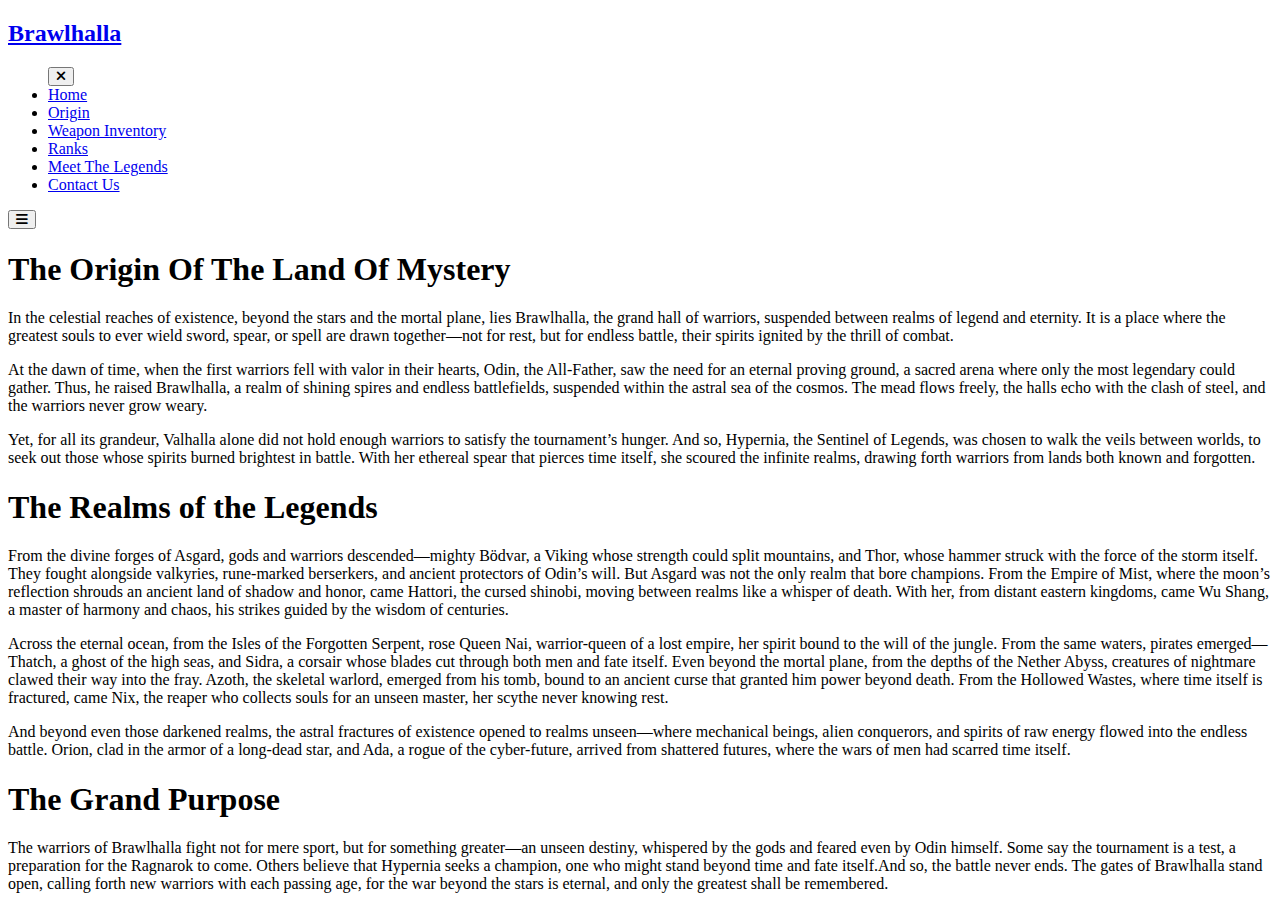
==== Orogin.html @ 2336a030 "Update of the csslink on origin and Inventory page" ====
<!DOCTYPE html>
<html lang="en">
<head>
    <meta charset="UTF-8">
    <meta name="viewport" content="width=device-width, initial-scale=1.0">
    <title>Origin - Brawlhalla</title>
    <link rel="stylesheet" type="text/css" href="styles.css">
    <link rel="stylesheet" href="https://cdnjs.cloudflare.com/ajax/libs/font-awesome/6.4.2/css/all.min.css">
</head>

<body class="Origin-page"> <!-- Origin Page  -->

    <!-- Navbar -->
    <header>
        <nav class="navbar section-content">
            <a href="#" class="nav-logo">
                <h2 class="logo-text">Brawlhalla</h2>
            </a>
            <ul class="nav-menu">
                <button id="menu-close-button" class="fas fa-times"></button>
                <li class="nav-item"><a href="Brawlhall Homepage.html" class="nav-link" target="_blank">Home</a></li>
                <li class="nav-item"><a href="Orogin.html" class="nav-link" target="_blank">Origin</a></li>
                <li class="nav-item"><a href="Weapon Inventory.html" class="nav-link">Weapon Inventory</a></li>              
                <li class="nav-item"><a href="#" class="nav-link" target="_blank">Ranks</a></li>
                <li class="nav-item"><a href="Meet The Legends.html" class="nav-link" target="_blank">Meet The Legends</a></li>
                <li class="nav-item"><a href="Contact Form.html" class="nav-link" target="_blank">Contact Us</a></li>
            </ul>
            <button id="menu-open-button" class="fas fa-bars"></button>
        </nav>
    </header>

    <!-- Transparent Section Container -->
    <div class="Origin-container">
        <h1>The Origin Of The Land Of Mystery</h1>
        <p>In the celestial reaches of existence, beyond the stars and the mortal plane, lies Brawlhalla, the grand hall of warriors, suspended between realms of legend and eternity.
         It is a place where the greatest souls to ever wield sword, spear, or spell are drawn together—not for rest, but for endless battle, their spirits ignited by the thrill of combat.</p>
           
        <p>At the dawn of time, when the first warriors fell with valor in their hearts, Odin, the All-Father, saw the need for an eternal proving ground, a sacred arena where only 
        the most legendary could gather. Thus, he raised Brawlhalla, a realm of shining spires and endless battlefields, suspended within the astral sea of the cosmos. The mead flows
        freely, the halls echo with the clash of steel, and the warriors never grow weary.</p>

        <p>Yet, for all its grandeur, Valhalla alone did not hold enough warriors to satisfy the tournament’s hunger. And so, Hypernia, the Sentinel of Legends, was chosen to walk
         the veils between worlds, to seek out those whose spirits burned brightest in battle. With her ethereal spear that pierces time itself, she scoured the infinite realms,
          drawing forth warriors from lands both known and forgotten.</p>

        <h1>The Realms of the Legends</h1>
        <p> From the divine forges of Asgard, gods and warriors descended—mighty Bödvar, a Viking whose strength could split mountains, and Thor, whose hammer struck with the force
             of the storm itself. They fought alongside valkyries, rune-marked berserkers, and ancient protectors of Odin’s will. But Asgard was not the only realm that bore champions.
             From the Empire of Mist, where the moon’s reflection shrouds an ancient land of shadow and honor, came Hattori, the cursed shinobi, moving between realms like a whisper 
             of death. With her, from distant eastern kingdoms, came Wu Shang, a master of harmony and chaos, his strikes guided by the wisdom of centuries.</p>

             <p>Across the eternal ocean, from the Isles of the Forgotten Serpent, rose Queen Nai, warrior-queen of a lost empire, her spirit bound to the will of the jungle. 
             From the same waters, pirates emerged—Thatch, a ghost of the high seas, and Sidra, a corsair whose blades cut through both men and fate itself. Even beyond
             the mortal plane, from the depths of the Nether Abyss, creatures of nightmare clawed their way into the fray. Azoth, the skeletal warlord, emerged from his
            tomb, bound to an ancient curse that granted him power beyond death. From the Hollowed Wastes, where time itself is fractured, came Nix, the reaper who 
            collects souls for an unseen master, her scythe never knowing rest.</p>

            <p>And beyond even those darkened realms, the astral fractures of existence opened to realms unseen—where mechanical beings, alien conquerors, and spirits
               of raw energy flowed into the endless battle. Orion, clad in the armor of a long-dead star, and Ada, a rogue of the cyber-future, arrived from shattered
              futures, where the wars of men had scarred time itself.</p>

            <h1>The Grand Purpose</h1>
            <p>The warriors of Brawlhalla fight not for mere sport, but for something greater—an unseen destiny, whispered by the gods and feared even by Odin himself.
                 Some say the tournament is a test, a preparation for the Ragnarok to come. Others believe that Hypernia seeks a champion, one who might stand beyond 
                 time and fate itself.And so, the battle never ends. The gates of Brawlhalla stand open, calling forth new warriors with each passing age, for the war 
                 beyond the stars is eternal, and only the greatest shall be remembered.</p>

    </div>

    

</body>
</html>
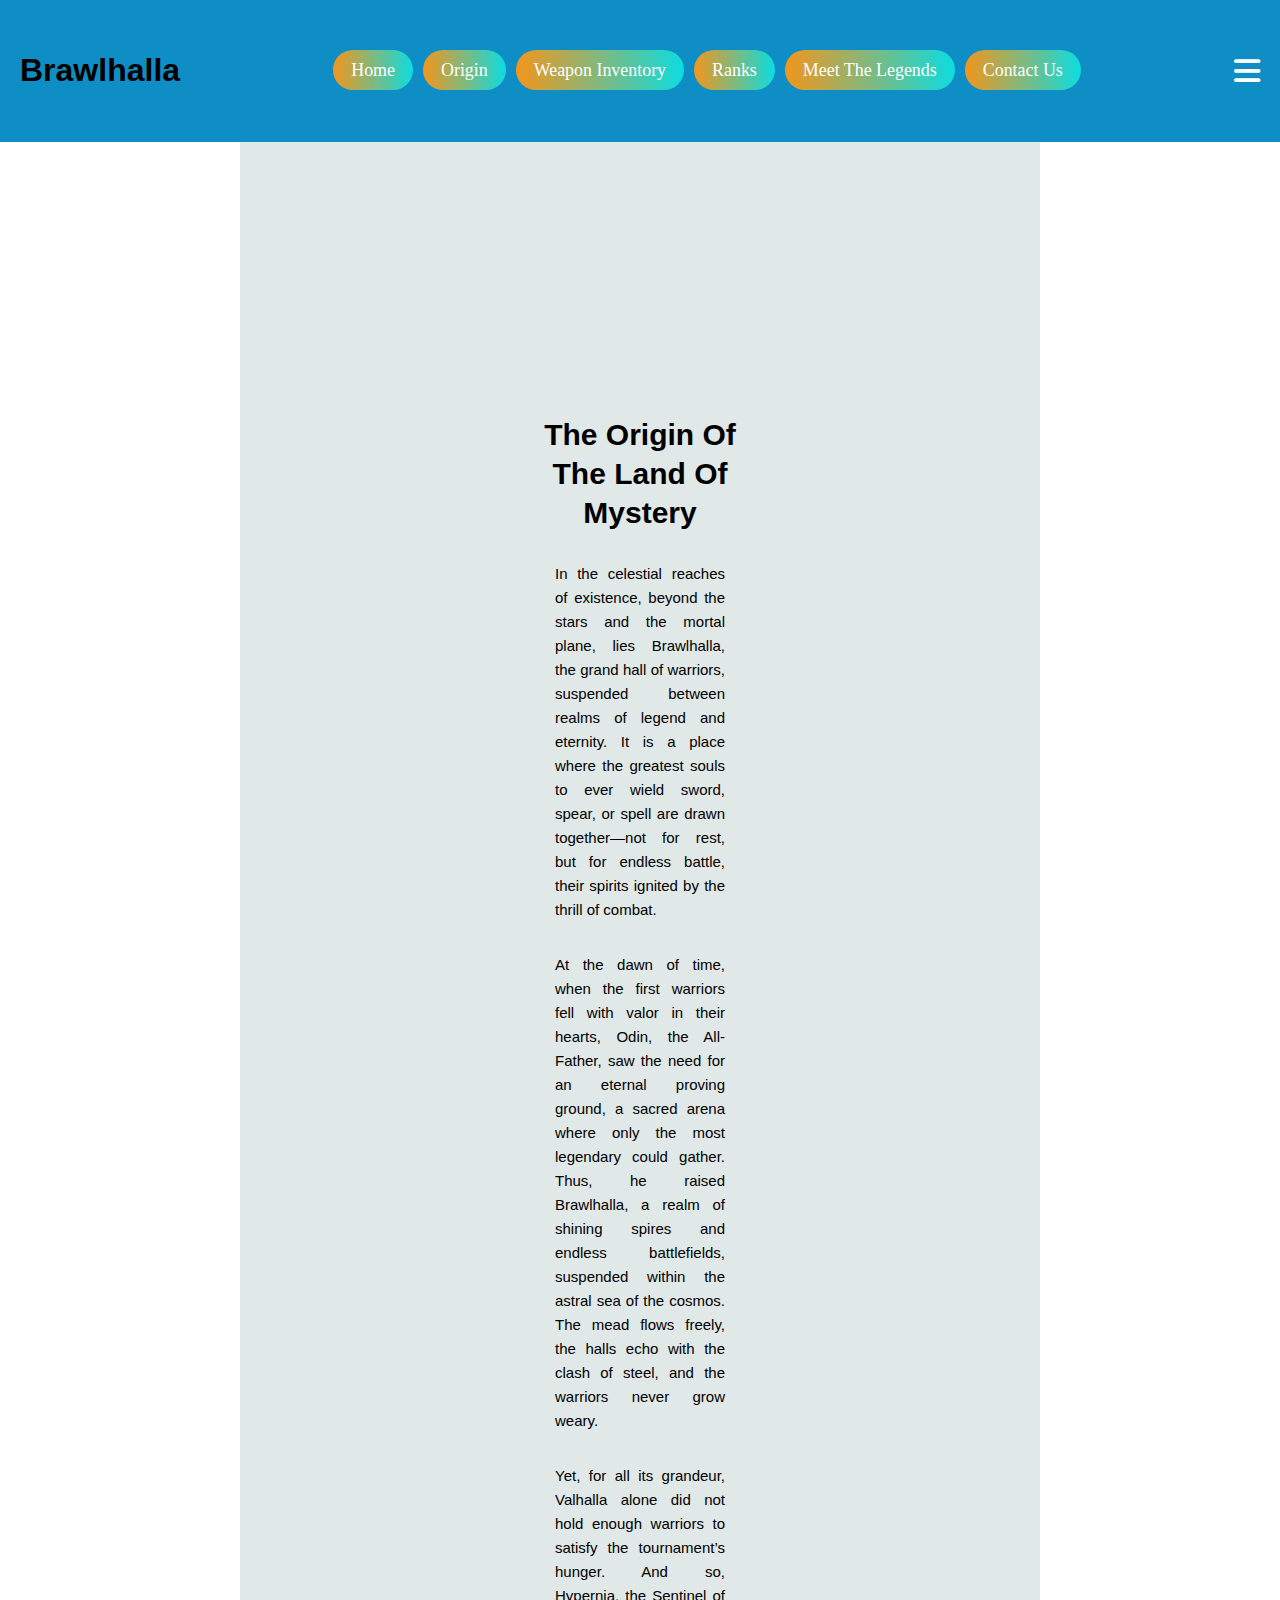
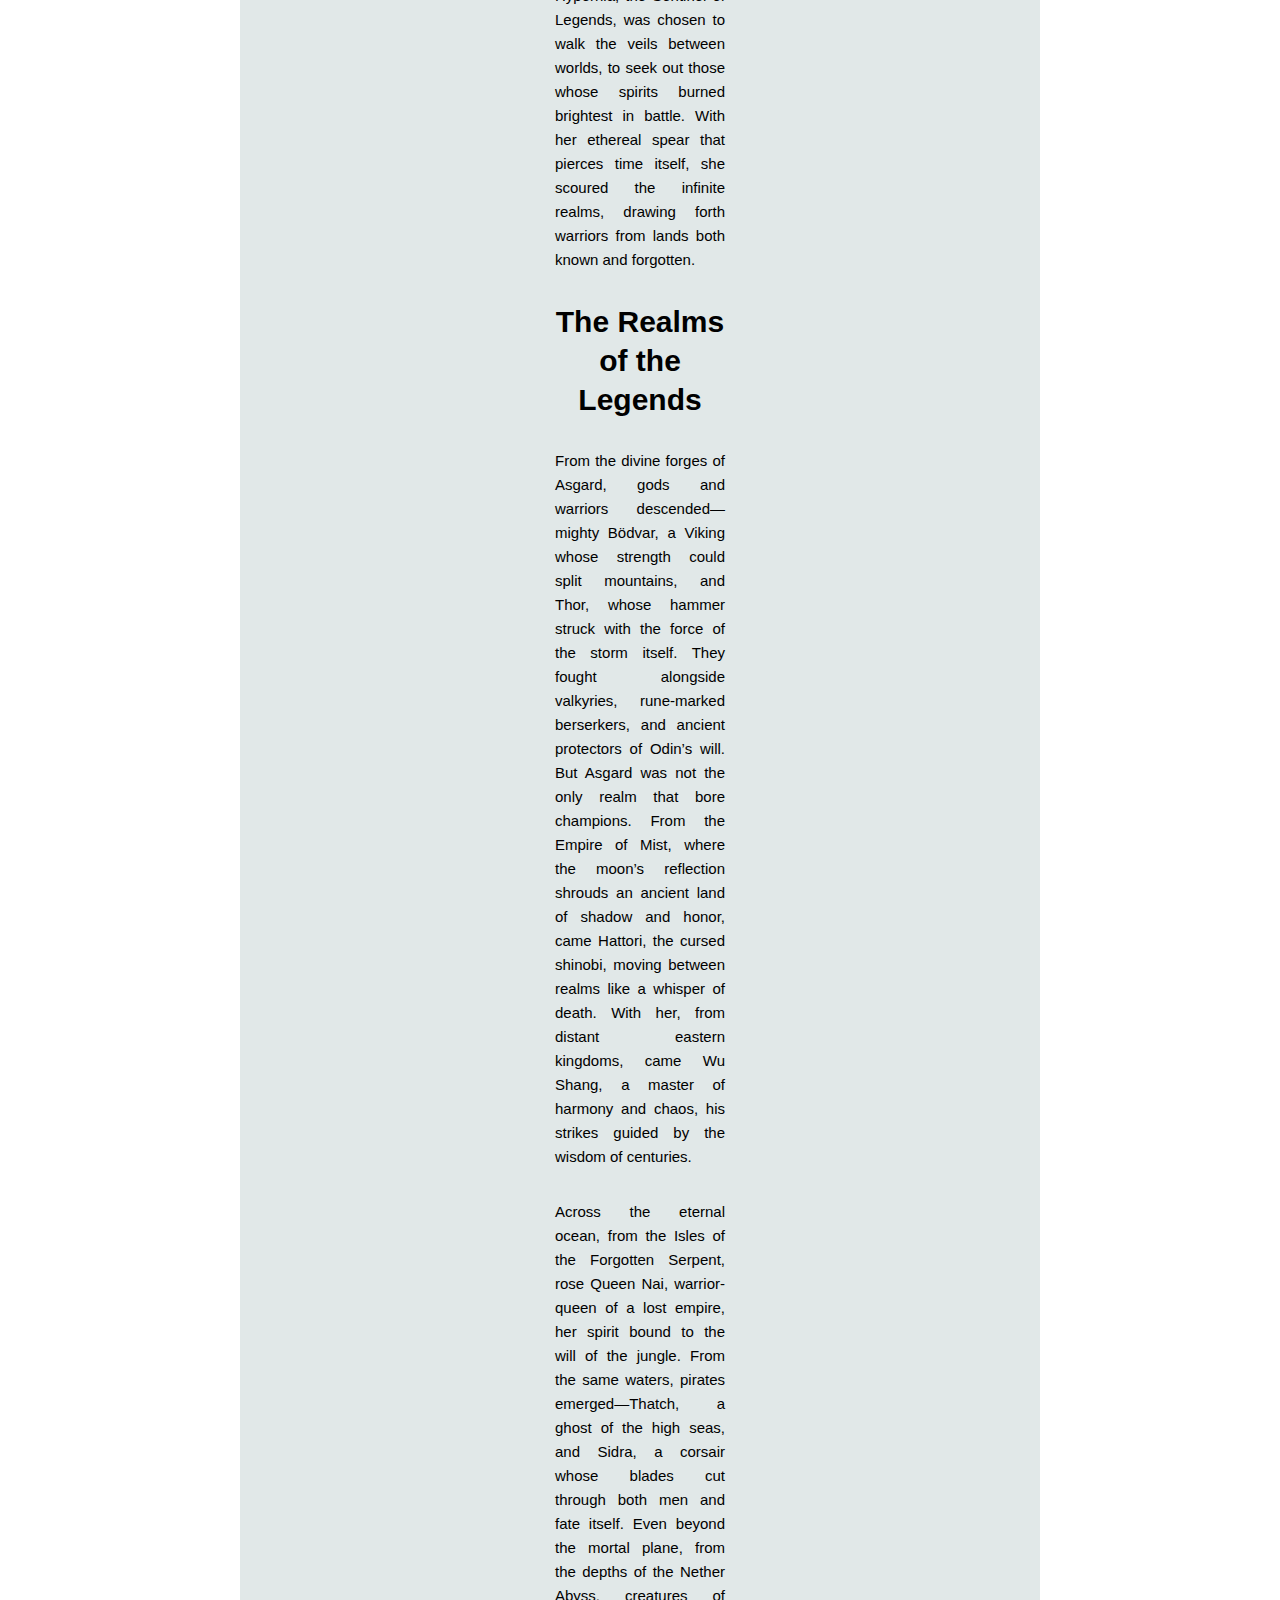
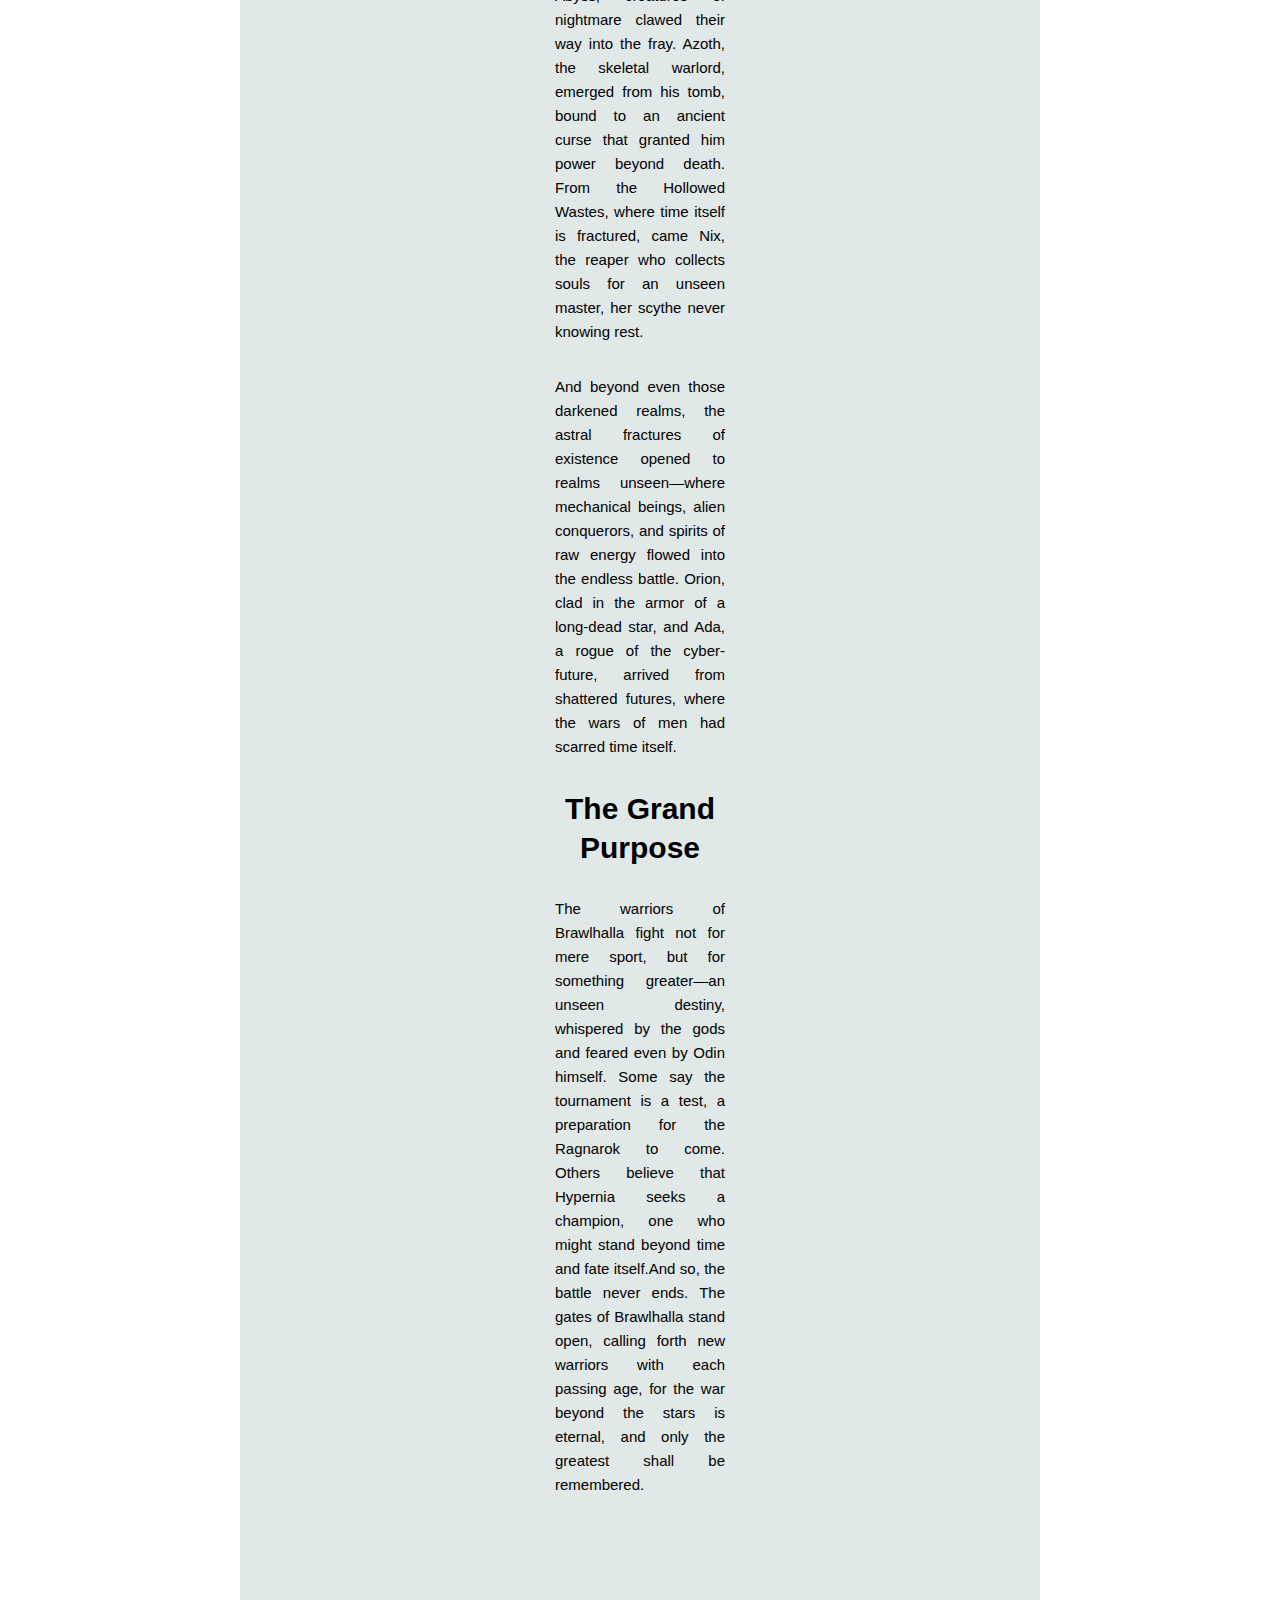
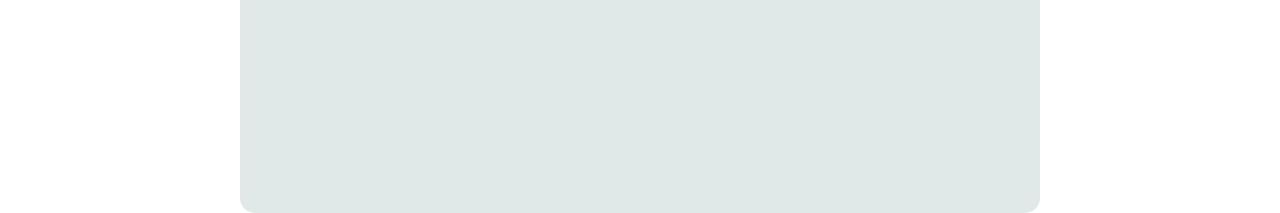
==== commit 833b4233: "refined nav bar" ====
--- a/Orogin.html
+++ b/Orogin.html
@@ -18,7 +18,7 @@
             </a>
             <ul class="nav-menu">
                 <button id="menu-close-button" class="fas fa-times"></button>
-                <li class="nav-item"><a href="Brawlhall Homepage.html" class="nav-link" target="_blank">Home</a></li>
+                <li class="nav-item"><a href="index.html" class="nav-link" target="_blank">Home</a></li>
                 <li class="nav-item"><a href="Orogin.html" class="nav-link" target="_blank">Origin</a></li>
                 <li class="nav-item"><a href="Weapon Inventory.html" class="nav-link">Weapon Inventory</a></li>              
                 <li class="nav-item"><a href="#" class="nav-link" target="_blank">Ranks</a></li>
--- a/styles.css
+++ b/styles.css
@@ -0,0 +1,708 @@
+* {
+  margin: 0;
+  padding: 0;
+  box-sizing: border-box;
+}
+
+:root {
+  /* Colors */
+  --white-color: #ffffff;
+  --dark-color: rgba(255, 247, 2, 0);
+  --primary-color: #0e8ec5;
+  --secondary-color: #f3961c;
+  --light-blue-color: #0cdce0;
+  --black-color: #000;
+
+  /* Font Sizes */
+  --font-size-s: 0.9rem;
+  --font-size-n: 1rem;
+  --font-size-m: 1.12rem;
+  --font-size-l: 1.5rem;
+  --font-size-xl: 2rem;
+  --font-size-xxl: 2.3rem;
+
+  /* Font Weights */
+  --font-weight-normal: 400;
+  --font-weight-medium: 500;
+  --font-weight-semibold: 600;
+  --font-weight-bold: 700;
+
+  /* Border Radius */
+  --border-radius-s: 8px;
+  --border-radius-m: 30px;
+  --border-radius-circle: 50%;
+
+  /* Site Max Width */
+  --site-max-width: 1300px;
+}
+
+/* General Styles */
+ul {
+  list-style: none;
+}
+
+a {
+  text-decoration: none;
+}
+
+button {
+  cursor: pointer;
+  border: none;
+  background: none;
+}
+
+img {
+  width: 100%;
+}
+
+.section-content {
+  margin: 0 auto;
+  padding: 0 20px;
+  max-width: var(--site-max-width);
+}
+
+/* Navbar */
+header {
+  position: fixed;
+  top: 0;
+  left: 0;
+  width: 100%;
+  z-index: 5;
+  background: var(--primary-color);
+}
+
+.navbar {
+  display: flex;
+  padding: 20px;
+  align-items: center;
+  justify-content: space-between;
+}
+
+.navbar .nav-logo .logo-text {
+  color: var(--black-color);
+  font-size: var(--font-size-xl);
+  font-weight: var(--font-weight-semibold);
+}
+
+.navbar .nav-menu {
+  display: flex;
+  gap: 10px;
+}
+
+.navbar .nav-menu .nav-link {
+  padding: 10px 18px;
+  color: var(--white-color);
+  font-size: var(--font-size-m);
+  background:linear-gradient(90deg, #f3961c,#0cdce0);
+  border-radius: var(--border-radius-m);
+  transition: 0.3s ease;
+}
+
+.navbar .nav-menu .nav-link:hover {
+  color: var(--primary-color);
+  background: var(--black-color);
+}
+
+/* Mobile Menu Styles */
+#menu-open-button,
+#menu-close-button {
+  font-size: 30px;
+  color: var(--white-color);
+  cursor: pointer;
+}
+
+#menu-close-button {
+  display: none; /* Initially hidden */
+}
+
+/* Hide the menu by default for mobile view */
+.nav-menu {
+  display: flex;
+  gap: 10px;
+}
+
+/* For mobile, hide the menu and show toggle buttons */
+@media screen and (max-width: 900px) {
+  .navbar .nav-menu {
+    display: none; /* Hide the menu on mobile */
+    flex-direction: column; /* Stack items vertically */
+    width: 100%; /* Full width */
+    gap: 20px; /* Space between menu items */
+  }
+
+  /* Hamburger and close button visibility */
+  #menu-open-button {
+    display: block; /* Show the hamburger icon */
+  }
+
+  body.show-mobile-menu .nav-menu {
+    display: flex; /* Show the menu when active */
+  }
+
+  body.show-mobile-menu #menu-close-button {
+    display: block;
+  }
+
+  body.show-mobile-menu #menu-open-button {
+    display: none;
+  }
+}
+
+/* Intro Section */
+.Intro-website {
+  min-height: 100vh;
+  background: var(--secondary-color);
+  display: flex;
+  align-items: center;
+  justify-content: center;
+}
+
+.Intro-website .section-content {
+  display: flex;
+  align-items: center;
+  text-align: center;
+  justify-content: center;
+  gap: 30px;
+}
+
+.Intro-website .Intro-details .title {
+  font-size: var(--font-size-xxl);
+  color: var(--black-color);
+}
+
+.Intro-website .Intro-details .buttons {
+  display: flex;
+  gap: 15px;
+}
+
+.Intro-website .Intro-details .button {
+  padding: 10px;
+  border: 2px solid transparent;
+  color: var(--white-color);
+  background: var(--primary-color);
+  border-radius: var(--border-radius-m);
+  font-weight: var(--font-weight-medium);
+  transition: 0.3s ease;
+}
+
+.Intro-website .Intro-details .button:hover {
+  color: var(--primary-color);
+  border-color: var(--white-color);
+  background: transparent;
+}
+
+/* Origin Section */
+.Origin {
+  background-color: #1a1a2e;
+  color: #0cdce0;
+  padding: 80px 20px;
+}
+
+.Origin .Origin-content {
+  display: flex;
+  gap: 50px;
+  align-items: center;
+  justify-content: space-between;
+}
+
+.Origin .Origin-image {
+  width: 400px;
+  height: 400px;
+  object-fit: cover;
+  border-radius: var(--border-radius-circle);
+}
+
+/* Social Links */
+.social-links {
+  margin-top: 20px;
+  display: flex;
+  gap: 15px;
+  justify-content: center;
+}
+
+.social-link i {
+  font-size: 24px;
+  background: linear-gradient(#0cdce0,#f0ac00);
+  transition: color 0.3s;
+}
+
+.social-link i:hover {
+  color: var(--secondary-color);
+}
+
+/* Background for the Origin Page */
+.Origin-page {
+  background-image: url('https://i.pinimg.com/originals/d5/fe/65/d5fe654cb0c4431f58f6e1d1f4124ff5.png');
+  background-repeat: no-repeat;
+  background-size: cover;
+  background-position: center;
+  background-attachment: fixed;
+  display: flex;
+  justify-content: center;
+  align-items: center;
+  min-height: 100vh;
+}
+
+/* Semi-transparent content container */
+.Origin-container {
+  background-color: rgba(205, 216, 217, 0.6);
+  max-width: 800px;
+  width: 100%;
+  padding: 300px;
+  text-align: center;
+  border-radius: 15px;
+}
+
+/* Apply specific styles within Origin-page */
+.Origin-page .Origin {
+  background-color: #1a1a2e;
+  color: #0cdce0;
+  padding: 80px 20px;
+}
+
+.Origin-page .Origin .Origin-content {
+  display: flex;
+  gap: 50px;
+  align-items: center;
+  justify-content: space-between;
+}
+
+.Origin-page .Origin .Origin-image {
+  width: 400px;
+  height: 400px;
+  object-fit: cover;
+  border-radius: var(--border-radius-circle);
+}
+
+.Origin-page .social-links {
+  margin-top: 200px;
+  display: flex;
+  gap: 1500px;
+  justify-content: center;
+}
+
+.Origin-page .social-link i {
+  font-size: 24px;
+  color: #0cdce0;
+  transition: color 0.3s;
+}
+
+.Origin-page .social-link i:hover {
+  color: var(--secondary-color);
+}
+
+.Origin-page {
+  background-image: url('https://i.pinimg.com/originals/d5/fe/65/d5fe654cb0c4431f58f6e1d1f4124ff5.png');
+  background-repeat: no-repeat;
+  background-size: cover;
+  background-position: center;
+  background-attachment: fixed;
+  display: flex;
+  justify-content: center;
+  align-items: center;
+  flex-direction: column;
+  min-height: 100vh;
+}
+
+/* Navigation Bar Fix */
+header {
+  position: fixed;
+  top: 0;
+  left: 0;
+  width: 100%;
+  z-index: 1000;
+  background: var(--primary-color);
+  padding: 15px 0;
+}
+
+/* Semi-transparent content container */
+.Origin-container {
+  background-color: rgba(205, 216, 217, 0.6);
+  max-width: 1000px;
+  width: 90%;
+  padding: 40px;
+  text-align: center;
+  border-radius: 15px;
+  box-sizing: border-box;
+  margin-top: 100px;
+}
+
+/* Headings */
+.Origin-page h1, 
+.Origin-page h2, 
+.Origin-page h3, 
+.Origin-page h4 {
+  font-family: Verdana, sans-serif;
+  font-size: 30px;
+  text-align: center;
+  line-height: 1.3;
+  margin: 10px 0;
+  padding: 5px 0;
+}
+
+/* Paragraph Fix */
+.Origin-page p {
+  font-family: Verdana, sans-serif;
+  font-size: 15px;
+  text-align: justify;
+  line-height: 1.6;
+  margin: 1px auto;
+  padding: 15px;
+  max-width: 100%;
+  color: #000000;
+  border-radius: 10px;
+  box-sizing: border-box;
+  display: block;
+}
+
+
+.Origin-container {
+  background-color: rgba(205, 216, 217, 0.6);
+  max-width: 800px;
+  width: 100%;
+  padding: 300px;
+  text-align: center;
+  border-radius: 15px;
+}
+
+
+.contact-page {
+  background-image: url('https://i.redd.it/dr7y4i0sjin81.png');
+  background-size: cover;
+  background-position: center;
+  background-repeat: no-repeat;
+  background-attachment: fixed;
+  margin: 0;
+  padding: 0;
+}
+
+.contact-form {
+  background-color: rgba(177, 216, 220, 0.6);
+  background-blend-mode: overlay;
+  max-width: 500px;
+  margin: 40px auto;
+  padding: 20px;
+  border: 1px solid #837979;
+  width: 90%;
+  text-align: center;
+  border-radius: 15px;
+  box-sizing: border-box;
+  margin-top: 100px;
+}
+
+label {
+  display: block;
+  margin-bottom: 5px;
+}
+
+input, textarea {
+  width: 100%;
+  padding: 10px;
+  margin-bottom: 20px;
+  box-sizing: border-box;
+  border: 1px solid #00c7f9;
+}
+
+input[type="submit"] {
+  background:linear-gradient( #f3961c,#16b2e6);
+  padding: 10px 20px;
+  border: none;
+  cursor: pointer;
+}
+
+input[type="submit"]:hover {
+  background-color: var(--black-color);
+  color: #f3961c;
+}
+
+
+
+.Waepon-Inventory-page{
+  background-color: #0e8ec5;
+  background-repeat: no-repeat;
+  background-size: cover;
+  background-position: center;
+  background-attachment: fixed;
+  display: flex;
+  justify-content: center;
+  align-items: center;
+  min-height: 100vh;
+}
+
+.Waepon-Inventory-Container {
+  background-color: rgba(205, 216, 217, 0.6); /* Keep it semi-transparent */
+  max-width: 1000px;
+  width: 90%;
+  padding: 40px;
+  text-align: center;
+  border-radius: 15px;
+  box-sizing: border-box;
+  margin: 50px auto; /* Center it and give space from the slider */
+}
+
+
+.Waepon-Inventory-page, 
+.Waepon-Inventory-page, 
+.Waepon-Inventory-page, 
+.Waepon-Inventory-page {
+  font-family: Verdana, sans-serif;
+  font-size: 30px;
+  text-align: center;
+  line-height: 1.3;
+  margin: 10px 0;
+  padding: 5px 0;
+}
+
+/* Paragraph Fix */
+.Waepon-Inventory-page  p {
+  font-family: Verdana, sans-serif;
+  font-size: 15px;
+  text-align: justify;
+  line-height: 1.6;
+  margin: 1px auto;
+  padding: 15px;
+  max-width: 100%;
+  color: #000000;
+  border-radius: 10px;
+  box-sizing: border-box;
+  display: block;
+}
+
+
+
+
+/* PRODUCTS */
+.product {
+  position: relative;
+  overflow: hidden;
+  padding: 200px;
+  background-color: #0e8ec5;
+}
+
+.product-category {
+  padding: 0 10vw;
+  font-size: 30px;
+  font-weight: 500;
+  margin-bottom: 40px;
+  text-transform: capitalize;
+}
+
+.product-container {
+  padding: 0 10vw;
+  display: flex;
+  overflow-x: auto;
+  scroll-behavior: smooth;
+}
+
+.product-container::-webkit-scrollbar {
+  display: none;
+}
+
+.product-card {
+  flex: 0 0 auto;
+  width: 250px;
+  height: 450px;
+  margin-right: 40px;
+}
+
+.product-image {
+  position: relative;
+  width: 100%;
+  height: 350px;
+  overflow: hidden;
+}
+
+.product-thumb {
+  width: 100%;
+  height: 100%;
+  object-fit: contain;
+}
+
+.discount-tag {
+  position: absolute;
+  background: #f20000;
+  padding: 5px;
+  border-radius: 5px;
+  color: #ff7d7d;
+  right: 10px;
+  top: 10px;
+  text-transform: capitalize;
+}
+
+.card-btn {
+  position: absolute;
+  bottom: 10px;
+  left: 50%;
+  transform: translateX(-50%);
+  padding: 10px;
+  width: 90%;
+  text-transform: capitalize;
+  border: none;
+  outline: none;
+  background: #ff0000;
+  border-radius: 5px;
+  transition: 0.5s;
+  cursor: pointer;
+  opacity: 0;
+}
+
+.product-card:hover .card-btn {
+  opacity: 1;
+}
+
+.card-btn:hover {
+  background: #ff7d7d;
+  color: #00c7f9;
+}
+
+.product-info {
+  width: 100%;
+  height: 100px;
+  padding-top: 10px;
+}
+
+.product-brand {
+  text-transform: uppercase;
+}
+
+.product-short-description {
+  width: 100%;
+  height: 20px;
+  line-height: 20px;
+  overflow: hidden;
+  opacity: 0.5;
+  text-transform: capitalize;
+  margin: 5px 0;
+}
+
+
+
+
+.pre-btn,
+.nxt-btn {
+  border: none;
+  width: 10vw;
+  height: 80%;
+  position: absolute;
+  top: 0;
+  display: flex;
+  justify-content: center;
+  align-items: center;
+  background: linear-gradient(90deg, #f0ac00 0%, #0e8ec5 100%);
+  cursor: pointer;
+  z-index: 8;
+}
+
+.pre-btn {
+  left: 0;
+  transform: rotate(180deg);
+}
+
+.nxt-btn {
+  right: 0;
+}
+
+.pre-btn img,
+.nxt-btn img {
+  opacity: 0.2;
+}
+
+.pre-btn:hover img,
+.nxt-btn:hover img {
+  opacity: 1;
+}
+
+.collection-container {
+  width: 100%;
+  display: grid;
+  grid-template-columns: repeat(2, 1fr);
+  grid-gap: 10px;
+}
+
+.collection {
+  position: relative;
+}
+
+.collection img {
+  width: 100%;
+  height: 100%;
+  object-fit: cover;
+}
+
+.collection p {
+  position: absolute;
+  top: 50%;
+  left: 50%;
+  transform: translate(-50%, -50%);
+  text-align: center;
+  color: #ff0000;
+  font-size: 50px;
+  text-transform: capitalize;
+}
+
+.collection:nth-child(3) {
+  grid-column: span 2;
+  margin-bottom: 10px;
+}
+
+
+.Meet-The-Legend-body{
+  display: flex;
+  justify-content: center; /* Centers horizontally */
+  align-items: center; /* Centers vertically */
+  height: 100vh; /* Full viewport height */
+  margin: 0; /* Remove default margin */
+  background-color: #0e8ec5; /* Optional background */
+}
+
+.Meet-The-Legends {
+  background-color: rgba(205, 216, 217, 0.6);
+  max-width: 1000px;
+  width: 100%;
+  padding: 20px;
+  text-align: center;
+  border-radius: 15px;
+  box-sizing: border-box;
+  margin-top: 120%;
+  
+}
+
+.Legend-container {
+  display: flex;
+  flex-wrap: wrap;
+  justify-content: center; /* Centers gallery items */
+  gap: 10px; /* Adds spacing between images */
+}
+
+/* Individual gallery item */
+.Legend {
+  border: 1px solid #ccc;
+  width: 200px;
+  text-align: center;
+  background: linear-gradient(#f0ac00,#0e8ec5);
+  border-radius: 10px;
+  overflow: hidden;
+  transition: transform 0.3s ease-in-out;
+}
+
+/* Hover effect */
+.Legend :hover {
+  border: 1px solid #777;
+  transform: scale(1.05); /* Subtle zoom effect */
+}
+
+/* Image styling */
+.Legend img {
+  width: 80%;
+  height: auto;
+  display: block;
+}
+
+/* Description below images */
+.desc {
+  padding: 10px;
+  font-size: 14px;
+}
+
+
+
